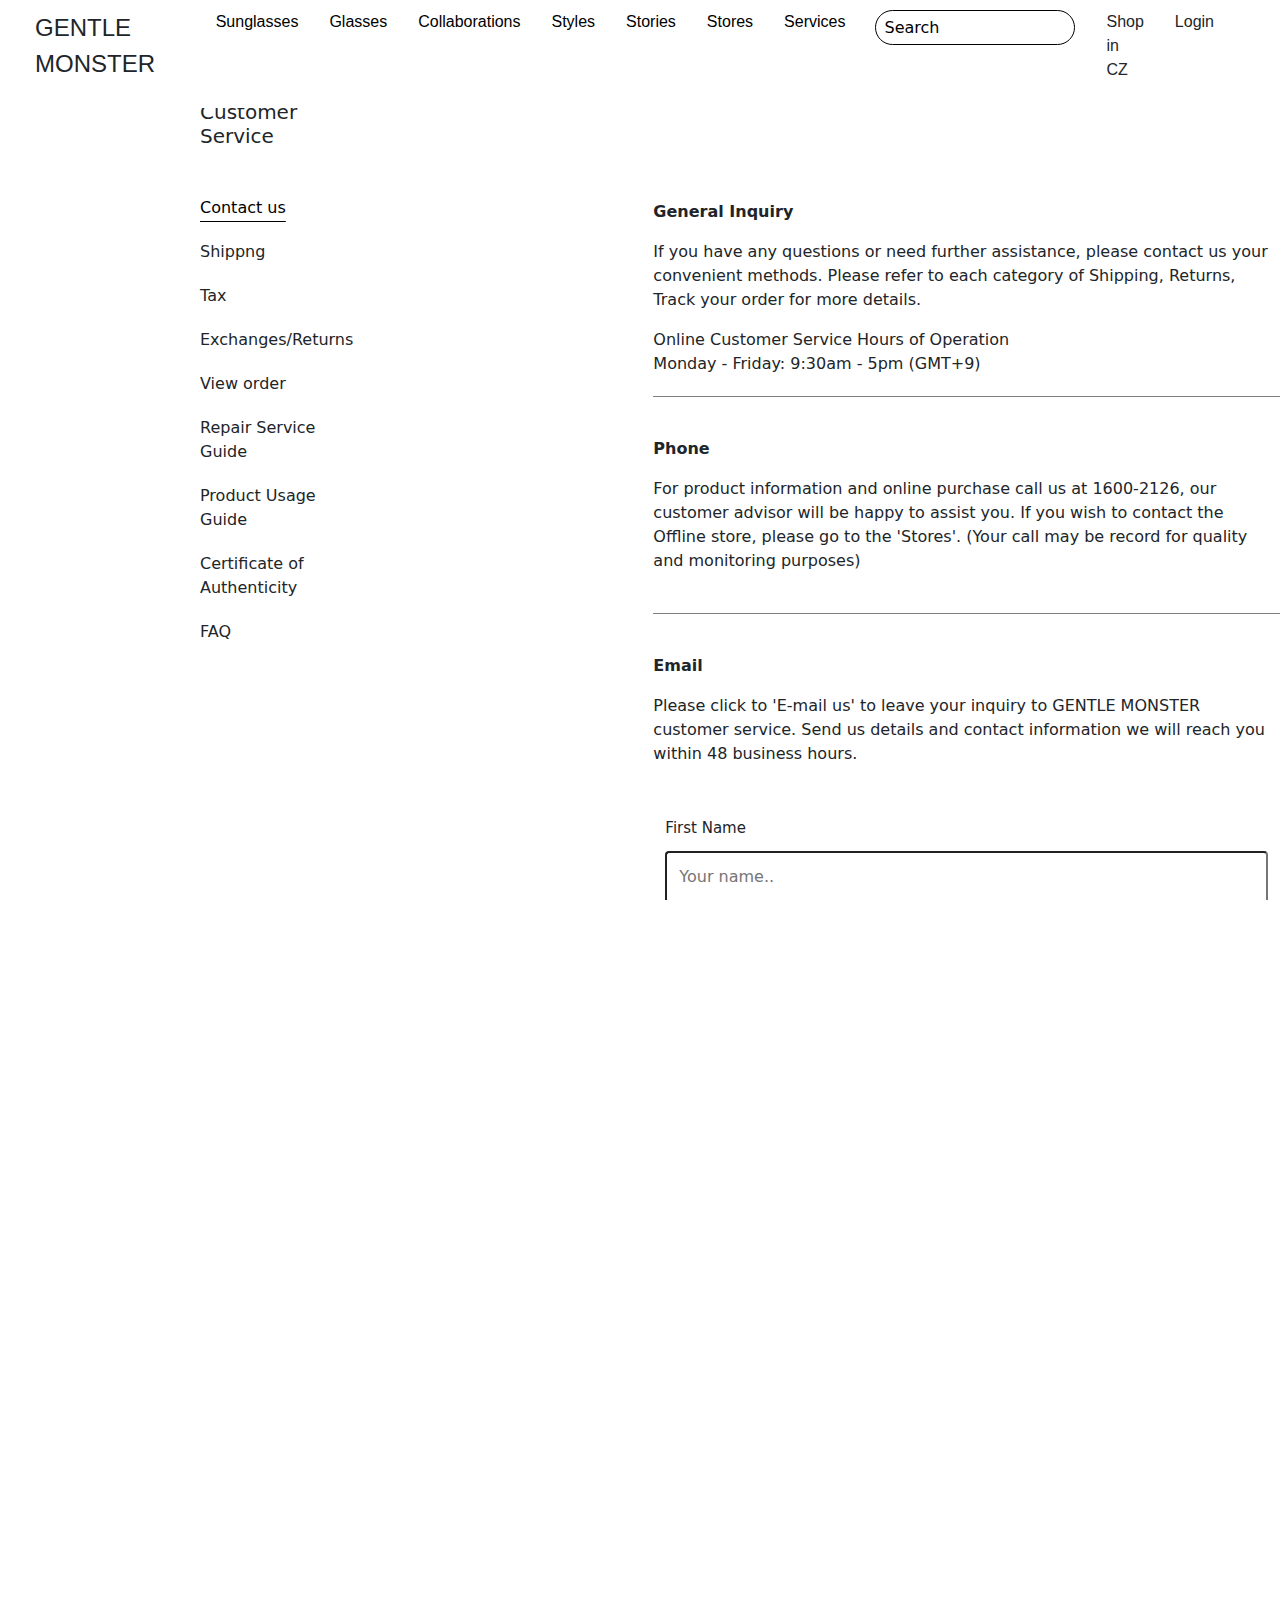
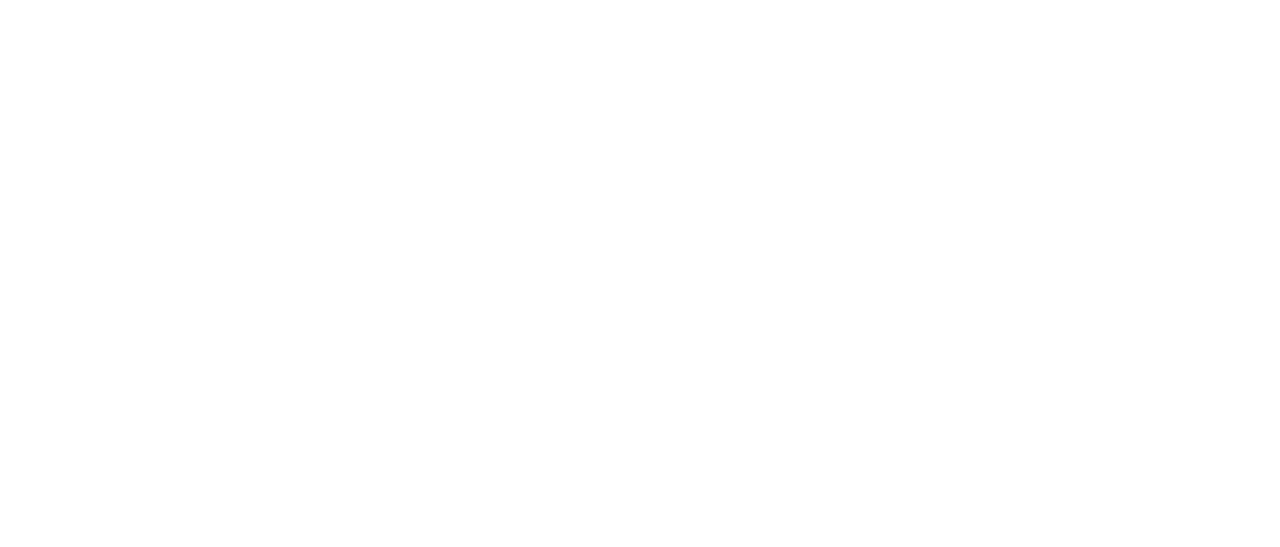
==== contactForm.html @ 1f0d0a0a "projectB" ====
<!DOCTYPE html>
<html lang="en">
<head>
    <meta charset="UTF-8">
    <meta name="viewport" content="width=device-width, initial-scale=1.0">
    <link rel="stylesheet" href="substyleContactForm.css">
    <title>GENTLE MONSTER Official Site</title>
    <link href="https://cdn.jsdelivr.net/npm/bootstrap@5.3.3/dist/css/bootstrap.min.css" rel="stylesheet" integrity="sha384-QWTKZyjpPEjISv5WaRU9OFeRpok6YctnYmDr5pNlyT2bRjXh0JMhjY6hW+ALEwIH" crossorigin="anonymous">
    <link rel="stylesheet" href="https://cdnjs.cloudflare.com/ajax/libs/font-awesome/6.6.0/css/all.min.css" integrity="sha512-Kc323vGBEqzTmouAECnVceyQqyqdsSiqLQISBL29aUW4U/M7pSPA/gEUZQqv1cwx4OnYxTxve5UMg5GT6L4JJg==" crossorigin="anonymous" referrerpolicy="no-referrer" />
    <link
        rel="stylesheet"
        data-purpose="Layout StyleSheet"
        title="Web Awesome"
        href="/css/app-wa-3b124ff0e0d7a67cd8c995d0aeb1d15a.css?vsn=d"
    >

        <link
        rel="stylesheet"
        href="https://site-assets.fontawesome.com/releases/v6.6.0/css/all.css"
        >

        <link
        rel="stylesheet"
        href="https://site-assets.fontawesome.com/releases/v6.6.0/css/sharp-duotone-solid.css"
        >

        <link
        rel="stylesheet"
        href="https://site-assets.fontawesome.com/releases/v6.6.0/css/sharp-thin.css"
        >

        <link
        rel="stylesheet"
        href="https://site-assets.fontawesome.com/releases/v6.6.0/css/sharp-solid.css"
        >

        <link
        rel="stylesheet"
        href="https://site-assets.fontawesome.com/releases/v6.6.0/css/sharp-regular.css"
        >

        <link
        rel="stylesheet"
        href="https://site-assets.fontawesome.com/releases/v6.6.0/css/sharp-light.css"
        >
</head>
<body>
    <header>
        <nav>
            <ul class="nav_items">
                <!-- Logo -->
                <li id="logo">
                    <!-- <img src="image/logo_white.png" alt="logowhite"> -->
                     <a href="index.html" class="text-decoration-none text-dark" id="logoText">GENTLE MONSTER</a>
                </li>
                
                <!-- Navigation Items -->
                <div class="flex_row">
                    <li class="nav_item textFont"><a href="sunglasses.html">Sunglasses</a></li>
                    <li class="nav_item textFont"><a href="glasses.html">Glasses</a></li>
                    <li class="nav_item textFont"><a href="collab.html">Collaborations</a></li>
                    <li class="nav_item textFont"><a href="styles.html">Styles</a></li>
                    <li class="nav_item textFont"><a href="stories.html">Stories</a></li>
                    <li class="nav_item textFont"><a href="stores.html">Stores</a></li>
                    <li class="nav_item textFont"><a href="services.html">Services</a></li>
                </div>
                
                <!-- Right-Side Items -->
                <div class="flex_row">
                    <!-- Search Bar -->
                    <li>
                        <div class="searchContainer">                     
                            <div class="popupcontainer">
                                <input type="text" id="search" name="search" class="searchBar" placeholder="Search">
                                <button id="closeSearchBar">x</button>
                                <div class="itemExtend">
                                    <div class="itemLeft">
                                        <p>Popular searches</p>
                                        <ul>
                                            <li>Gelati 01</li>
                                            <li>Jade 01(BR)</li>
                                            <li>Dada 01(G)</li>
                                            <li>Benben GR7</li>
                                            <li>Molta BRC9</li>
                                            <li>Young G13</li>
                                            <li>Kiko 01(SM)</li>
                                        </ul>
                                    </div>
                                    <div class="itemRight">
                                        <p>Explore our:</p>
                                    </div>
                                    
                                </div>
                                <div class="effectOverlay"></div>
                            </div>

                        </div>
                    </li>
    
                    <!-- Shop Country -->
                    <li class="shopCountry">
                        <section id="shopIn">
                            <p class="text-dark textFont shopText">Shop in <span class="currentCountry textFont shopText">CZ</span></p>
                        </section>
                        <div class="form-country">
                            <button id="closeForm" class="close-button">&times;</button>
                            <form id="countryForm">
                                <label for="countrySelect" class="localText">Please select your Location </label>
                                <select id="countrySelect" name="country" class="selection">
                                    <option value="anou">Please select your shipping country</option>
                                    <option value="us">United States (USD)</option>
                                    <option value="uk">United Kingdom (GBP)</option>
                                    <option value="ca">Canada (CAD)</option>
                                    <option value="vn">Vietnam (VND)</option>
                                    <option value="jp">Japan (JPY)</option>
                                    <option value="kr">South Korea (KRW)</option>
                                    <option value="de">Germany (EURO)</option>
                                    <option value="fr">France (EURO)</option>
                                    <option value="es">Spain (EURO)</option>
                                    <option value="it">Italy (EURO)</option>
                                    <option value="cn">China (CNY)</option>
                                    <option value="in">India (INR)</option>
                                    <option value="au">Australia (AUD)</option>
                                    <option value="br">Brazil (BRL)</option>
                                    <option value="za">South Africa (ZAR)</option>
                                    <option value="mx">Mexico (MXN)</option>
                                </select>
                                <button type="submit" class="save-button localText">Continue Shopping</button>
                                <p class="note localText">
                                    Please be advised that changing your location while shopping will remove all contents from your Shopping Bag.
                                </p>
                            </form>
                        </div>
                    </li>
    
                    <!-- Login -->
                    <li><a href="" class="text-dark text-decoration-none textFont loginText">Login</a></li>
                    
                    <!-- Cart -->
                    <li>
                        <div class="cartContainer">
                            <button id="cartButton" style="background: none; border: none; cursor: pointer;">
                                <i class="fa-sharp fa-light fa-bag-shopping iconBag" style="color: black;"></i>
                            </button>
                            <div class="cartExtend">
                                <button id="closeCart" class="close-button">x</button>
                                <div class="cartContent">
                                    <h3>Shopping Bag</h3>
                                    <p>No product in my shopping bag</p>
                                    <hr>
                                    <p>Standard Shipping <span>Free</span></p>
                                    <p>Total <span>S$ 0</span></p>
                                </div>
                            </div>
                            <div class="cartOverlay"></div> 
                            </div>
                        </div>
                    </li>
                    
                </div>
            </ul>
        </nav>
    </header>

    <!-- Main -->
    <div class="MainDiv">
        <div class="divLeft">
            <h5>Customer Service</h5>
            <div class="request">
                <p class="iLeft">
                    <a href="" style="text-underline-offset: 8px;" class="contact"> Contact us</a>
                </p>
                <p class="iLeft">Shippng</p>
                <p class="iLeft">Tax</p>
                <p class="iLeft">Exchanges/Returns</p>
                <p class="iLeft">View order</p>
                <p class="iLeft">Repair Service Guide</p>
                <p class="iLeft">Product Usage Guide</p>
                <p class="iLeft">Certificate of Authenticity</p>
                <p class="iLeft">FAQ</p>
            </div>
        </div>
        <div class="divRight">
            <div class="itemRght">
                <p class="heading">General Inquiry</p>
                <p>If you have any questions or need further assistance, please contact us your convenient methods. Please refer to each category of Shipping, Returns, Track your order for more details.</p>
                Online Customer Service Hours of Operation
                <br>
                Monday - Friday: 9:30am - 5pm (GMT+9)
            </div>
            <div style="border-top: solid 1px gray; margin-top: 20px"></div>
            <div class="itemRight item2">
                <p class="heading">Phone</p>
                <p>For product information and online purchase call us at 1600-2126, our customer advisor will be happy to assist you. If you wish to contact the Offline store, please go to the 'Stores'. (Your call may be record for quality and monitoring purposes)</p>
            </div>
            <div style="border-bottom: solid 1px gray"></div>
            <div class="itemRight">
                <p class="heading">Email</p>
                <p>Please click to 'E-mail us' to leave your inquiry to GENTLE MONSTER customer service. Send us details and contact information we will reach you within 48 business hours.</p>
                <div class="container">
                    <form action="">
                  
                      <label for="fname">First Name</label>
                      <input type="text" id="fname" name="firstname" placeholder="Your name.." class="textBox">
                  
                      <label for="lname">Last Name</label>
                      <input type="text" id="lname" name="lastname" placeholder="Your last name.." class="textBox">

                      <label for="email">Email</label>
                      <input type="text" id="emain" name="email" placeholder="Your email.." class="textBox">
                  
                      <label for="subject">Subject</label>
                      <textarea id="subject" name="subject" placeholder="Write something.." style="height:200px"></textarea>
                  
                      <input type="submit" value="E-mail us">
                      <input type="submit" value="General Inquiry">
                      <input type="submit" value="Repair Service Inquiry">
                  
                    </form>
                  </div>
            </div>
        </div>
    </div>

    <!-- Footer -->
    <footer class="footer">
        <!-- Customer Service -->
        <div class="footer_nav">
            <div class="footer_section">
                <div class="footer_section_title">Customer Service</div>
                <div class="footer_group">
                    <ul class="footer_items">
                        <li class="footer_item"><a class="footer_item_link" href="https://www.gentlemonster.com/int/customercare/contact">Contact us</a></li>
                        <li class="footer_item"><a class="footer_item_link" href="https://www.gentlemonster.com/int/customercare/shipping">Shipping</a></li>
                        <li class="footer_item"><a class="footer_item_link" href="https://www.gentlemonster.com/int/customercare/tax">Tax</a></li>
                        <li class="footer_item"><a class="footer_item_link" href="https://www.gentlemonster.com/int/customercare/return">Exchanges/Returns</a></li>
                        <li class="footer_item"><a class="footer_item_link" href="https://www.gentlemonster.com/int/bbs/order_guest">Track Your Order</a></li>
                    </ul>
                </div>
            </div>
            
            <!-- Legal Notice -->
            <div class="footer_section">
                <div class="footer_section_title">Legal Notice</div>
                <div class="footer_group">
                    <ul class="footer_items">
                        <li class="footer_item"><a class="footer_item_link" href="https://www.gentlemonster.com/int/legal/terms">Terms of Use</a></li>
                        <li class="footer_item"><a class="footer_item_link" href="https://www.gentlemonster.com/int/legal/privacy_policy">Privacy Policy</a></li>
                        <li class="footer_item"><a class="footer_item_link" href="https://www.gentlemonster.com/int/legal/cookie_policy">Cookie Policy</a></li>
                    </ul>
                </div>
            </div>

            <!-- Social Media -->
            <div class="footer_section">
                <div class="footer_section_title">Social Media</div>
                <div class="footer_group">
                    <ul class="footer_items">
                        <li class="footer_item"><a class="footer_item_link" href="https://www.facebook.com/gentlemonsterofficial" target="_blank">Facebook</a></li>
                        <li class="footer_item"><a class="footer_item_link" href="http://instagram.com/gentlemonster" target="_blank">Instagram</a></li>
                        <li class="footer_item"><a class="footer_item_link" href="https://www.youtube.com/c/gentlemonsterofficial" target="_blank">YouTube</a></li>
                        <li class="footer_item"><a class="footer_item_link" href="https://twitter.com/_gentlemonster_" target="_blank">X</a></li>
                        <li class="footer_item"><a class="footer_item_link" href="http://pf.kakao.com/_Vgxnhu" target="_blank">KakaoTalk</a></li>
                        <li class="footer_item"><a class="footer_item_link" href="https://www.pinterest.com/gentlemonster" target="_blank">Pinterest</a></li>
                        <li class="footer_item"><a class="footer_item_link" href="https://www.gentlemonster.com/img/common/wechat_qr.jpg" target="_blank">WeChat</a></li>
                        <li class="footer_item"><a class="footer_item_link" href="http://weibo.com/gentlemonsteraccount" target="_blank">Weibo</a></li>
                    </ul>
                </div>
            </div>
        </div>

        <!-- Copyright -->
        <div class="copyright">
            <p>© 2024 GENTLE MONSTER</p>
            <div>
                All rights reserved. IICOMBINED Co., Ltd.
            </div>
        </div>
    </footer>

    <script src="\script\subsearchBar.js"></script>
    <script src="\script\shopIn.js"></script>
    <script src="\script\subcart.js"></script>
</body>
</html>
---- substyleContactForm.css ----
*{
    margin: 0;
    padding: 0;
    box-sizing: border-box;
}

html, body {
    height: 100%;
    width: 100%;
    justify-content: center;
    align-items: center;
    overflow-x: hidden;
    scroll-behavior: smooth;
    box-sizing: border-box;
    overflow-y: auto;
}

@font-face {
    font-family: 'GentleMonster';
    font-style: normal;
    font-weight: 400;
    font-display: swap;
    src: url("https://www.gentlemonster.com/int/assets/fonts/GM/GentleMonsterSerif-Regular.woff2") format("woff2"),
         url("https://www.gentlemonster.com/int/assets/fonts/GM/GentleMonsterSerif-Regular.woff") format("woff");
}

@font-face {
    font-family: 'Noto Sans';
    font-style: normal;
    font-weight: 100;
    font-display: swap;
    src: local("NotoSansCjkKr-thin"), 
    url("https://www.gentlemonster.com/int/assets/fonts/notoSans/NotoSansKR-Thin.woff2") format("woff2"), 
    url("https://www.gentlemonster.com/int/assets/fonts/notoSans/NotoSansKR-Thin.woff") format("woff");
}

/* nav */
.nav_items{
    position: fixed;
    display: flex;
    list-style: none;
    justify-content: space-between;
    padding: 10px 20px;
    width: 100%;
    margin: 0;
    background-color: white;
    top: 0;
    left: 0;
    z-index: 1;
}
.nav_itemsChange{
    background-color: white; 
}
.textFont{
    font-family: 'Noto Sans', sans-serif;
}
.flex_row{
    display: flex;
    gap: 1px;
}

#logoText{
    font-family: 'GentleMonster', sans-serif;
    color: #fff;
    font-size: 24px;
}

.nav_item a{
    color: black;
    text-decoration: none;
}

.changeColor a{
    color: black;
    text-decoration: none;
}

li{
    margin: 0 15px;
}

/* Search */
.searchContainer{
    position: relative;
    transition: 0.5s;
}
.searchBar{
    padding: 8px 8px;
    background-color: transparent;
    border-radius: 20px;
    outline: none;
    border: 1px solid black;
    width: 200px;
    height: 35px;
    transition: 0.45s;
}

.searchBarChange{
    border: 1px solid Black;
}

.searchBarExtend{
    background-color: white;
    width: 100vw;
    display: flex;
    justify-content: center;
    position: fixed;
    top: 0;
    left: 0;
}

.itemExtend{
    position: absolute;
    top: 100%;
    left: 0;
    width: 100vw;
    background-color: white;
    z-index: 2 ;
    justify-content: center;
    display: none;
}

#closeSearchBar{
    display: none;
    background-color: #111111;
    color: white;
    border-radius: 50%;
    width: 30px;
    height: 30px;
    position: absolute;
    right: 10px;
    top: 50%;
    transform: translateY(-50%);
}
.searchBar:focus {
    background-color: white;
    width: 500px;
    border-color: black;
    margin: 10px;
}
#search::placeholder{
    color: black;
}

#search.placeHolderBlack::placeholder {
    color: black;
}

.effectOverlay {
    position: absolute;
    top: 0;
    width: 100%;
    height: 100vh;
    background: rgba(0, 0, 0, 0.5);
    clip-path: inset(25% 0 0 0);
    border-bottom: 1px solid #ccc;
    z-index: 1;
    display: none;
    overflow: auto;
    pointer-events: auto;
}


/* Shop in form */
.shopCountry {
    display: inline-block;
}

#shopIn {
    cursor: pointer;
}

.form-country {
    display: none;
    position: absolute;
    top: 100%;
    right: 5%;
    background-color: white;
    border: 1px solid white;
    border-radius: 5px;
    box-shadow: 0px 4px 8px rgba(0, 0, 0, 0.2);
    padding: 20px;
    z-index: 1;
    width: 350px;
}

#countryForm label, #countryForm select, #countryForm button {
    display: block;
    margin-bottom: 10px;
    width: 100%;
}

.close-button {
    position: absolute;
    top: 10px;
    right: 10px;
    background: none;
    border: none;
    font-size: 24px;
    cursor: pointer;
}

.note {
    font-size: 12px;
    color: #555;
    margin-top: 15px;
    line-height: 1.4;
}

.save-button {
    width: 100%;
    background-color: black;
    color: white;
    padding: 10px;
    font-size: 14px;
    border: none;
    border-radius: 4px;
    cursor: pointer;
}

.selection {
    width: 100%;
    padding: 8px;
    outline: none;
    border: none;
    border-bottom: 1px solid black;
    border-radius: 4px;
    margin-bottom: 20px;
    font-size: 14px;
}

#currency{
    pointer-events: none;
} 

label {
    display: block;
    font-size: 15px;
    margin: 15px 0 5px;
}

#languageText {
    font-size: 20px;
    margin-bottom: 20px;
    color: Black;
}

/* cart */
.cartContainer {
    position: relative;
}

.cartExtend {
    position: fixed;
    top: 50px;
    right: -300%;
    width: 300px;
    height: calc(100vh - 50px);
    background-color: white;
    z-index: 3;
    padding: 20px;
    transition: transform 0.3s ease-in-out;
}


.cartExtend.active {
    right: 0;
}

.cartOverlay {
    position: fixed;
    top: 0;
    left: 0;
    width: 100%;
    height: 100%;
    background: rgba(0, 0, 0, 0.5);
    clip-path: inset(6.5% 12% 0 0);
    z-index: 1;
    display: none;
    overflow: auto;
    pointer-events: auto;
}

.close-button {
    background: none;
    border: none;
    font-size: 20px;
    cursor: pointer;
    position: absolute;
    top: 10px;
    right: 10px;
}

/* Main */
.MainDiv{
    padding-top: 100px;
    justify-items: center;
    display: flex;
}
h5{
    padding-bottom: 40px;
}
.divLeft{
    margin-left: 200px;
    margin-right: 300px;
}
.heading{
    font-weight: 700;
}

.contact{
    color: black;
    text-decoration: none;
    text-decoration: underline;
}

.iLeft{
    margin-bottom: 20px;
}
.itemRight{
    margin-top: 40px;
    margin-bottom: 40px;
}
.divRight{
    max-width: 925px;
    padding-top: 100px;
}


/* form */
.textBox, textarea {
    width: 100%;
    padding: 12px;
    border-radius: 4px;
    margin-top: 6px;
    margin-bottom: 16px;
  }

input[type=submit] {
    background-color: black;
    color: white;
    padding: 12px 20px;
    border: none;
    cursor: pointer;
    margin: 20px;
}

.container {
    padding: 20px;
}


/* footer */
.footer {
    background-color: #f8f8f8;
    padding: 40px 20px;
    display: flex;
    flex-direction: column;
    align-items: center;
    font-size: 14px;
    color: #333;
    margin-top: 30px;
}

.footer_nav {
    display: flex;
    justify-content: space-between;
    width: 100%;
    max-width: 1200px;
    margin-bottom: 30px;
}

.footer_section {
    flex: 1;
    padding: 0 20px;
}

.footer_section_title {
    font-weight: bold;
    font-size: 16px;
    margin-bottom: 20px;
}

.footer_group {
    margin-bottom: 30px;
}

.footer_items {
    list-style-type: none;
}

.footer_item {
    margin-bottom: 10px;
}

.footer_item_link {
    text-decoration: none;
    color: #333;
    font-size: 14px;
}

.footer_item_link:hover {
    text-decoration: underline;
}

.copyright {
    text-align: center;
    color: #666;
    font-size: 14px;
}
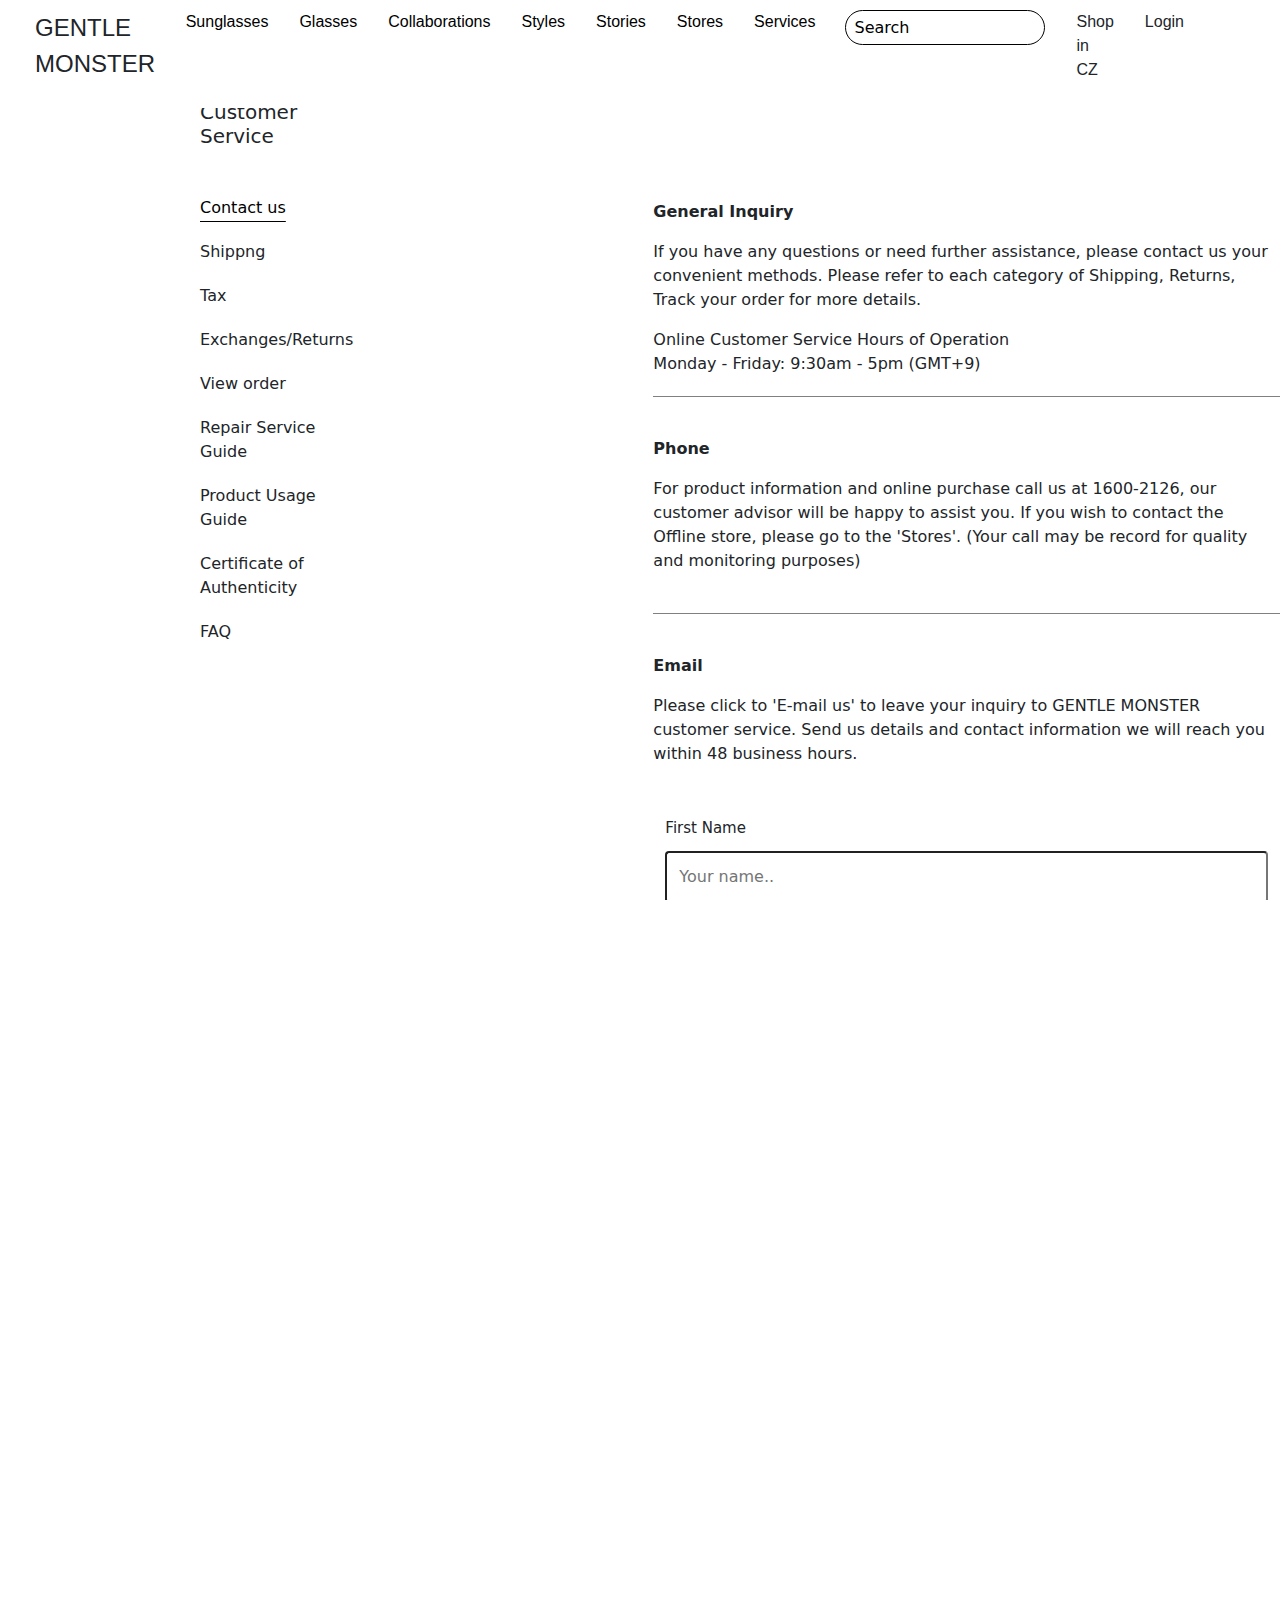
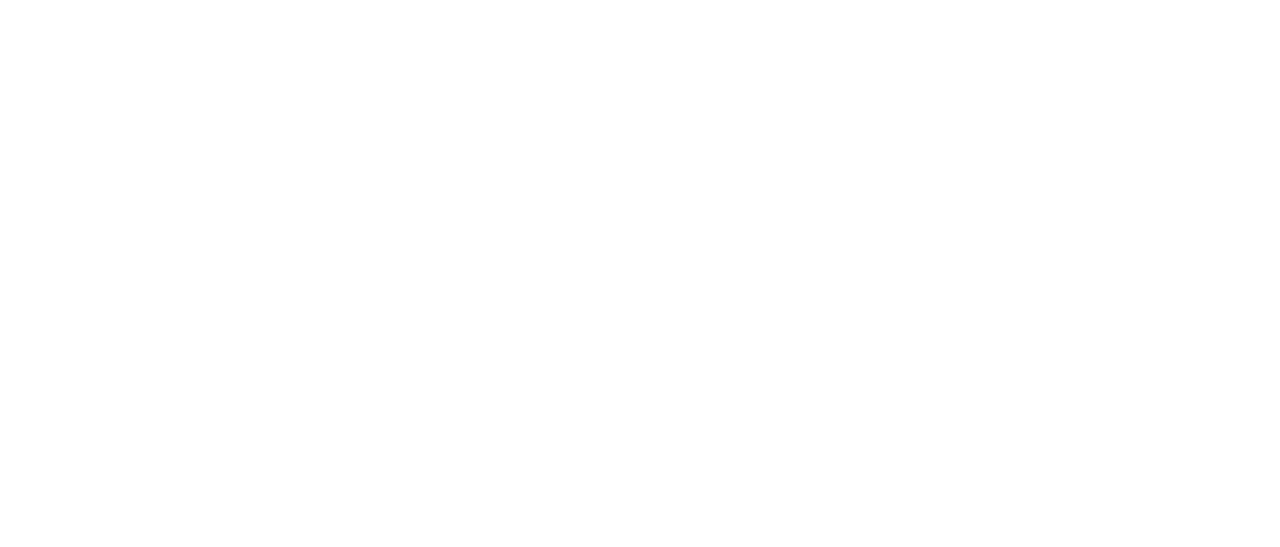
==== commit f8967c67: "update reponsive" ====
--- a/contactForm.html
+++ b/contactForm.html
@@ -158,8 +158,38 @@
                     </li>
                     
                 </div>
+                <li class="burger-container">
+                    <button class="burger-cart">
+                        <i class="fa-sharp fa-light fa-bag-shopping " style="color: black;"></i>
+                    </button>
+                    <button class="burger-search">
+                        <i class="fa-light fa-magnifying-glass " style="color: black;"></i>
+                    </button>
+                    
+                    <div class="burger" id="burgerMenu">
+                        <span></span>
+                        <span></span>
+                        <span></span>
+                    </div>
+                </li>
             </ul>
         </nav>
+        <div class="burger-menu" id="burgerMenuItems">
+            <button class="close-burger" id="closeBurger">x</button>
+            <ul>
+                <li class="nav_item textFont"><a href="sunglasses.html">Sunglasses</a></li>
+                <li class="nav_item textFont"><a href="glasses.html">Glasses</a></li>
+                <li class="nav_item textFont"><a href="collab.html">Collaborations</a></li>
+                <li class="nav_item textFont"><a href="styles.html">Styles</a></li>
+                <li class="nav_item textFont"><a href="stories.html">Stories</a></li>
+                <li class="nav_item textFont"><a href="stores.html">Stores</a></li>
+                <li class="nav_item textFont"><a href="services.html">Services</a></li>
+                <li><a href="" class="text-white text-decoration-none textFont loginText">Login</a></li>
+                <li class="shopCountry">
+                    <p>Shop in <span class="currentCountry">CZ</span></p>
+                </li>
+            </ul>
+        </div>
     </header>
 
     <!-- Main -->
@@ -281,5 +311,6 @@
     <script src="\script\subsearchBar.js"></script>
     <script src="\script\shopIn.js"></script>
     <script src="\script\subcart.js"></script>
+    <script src="\script\navRepon.js"></script>
 </body>
 </html>--- a/substyleContactForm.css
+++ b/substyleContactForm.css
@@ -291,6 +291,85 @@
     right: 10px;
 }
 
+/* burger */
+.burger-container {
+    display: flex;
+    align-items: center;
+    gap: 15px;
+}
+
+.burger {
+    display: none;
+    cursor: pointer;
+    flex-direction: column;
+    gap: 4px;
+    align-items: center;
+    justify-content: center;
+    width: 30px;
+    height: 30px;
+    background-color: transparent;
+    border: none;
+}
+
+.burger span {
+    display: block;
+    width: 20px;
+    height: 2px;
+    background-color: black;
+    margin: 3px 0;
+    transition: 0.3s;
+}
+
+.burger-search, .burger-cart {
+    background: none;
+    padding: 0;
+    cursor: pointer;
+    display: none;
+    align-items: center;
+    justify-content: center;
+    border: none;
+}
+.burger-menu {
+    display: none;
+    position: fixed;
+    top: 0;
+    right: 0;
+    height: 100%;
+    width: 300px;
+    background: white;
+    box-shadow: -5px 0 10px rgba(0, 0, 0, 0.2);
+    z-index: 1000;
+    overflow-y: auto;
+    padding: 20px;
+}
+
+.close-burger {
+    position: absolute;
+    top: 10px;
+    right: 10px;
+    background: none;
+    border: none;
+    font-size: 24px;
+    font-weight: bold;
+    color: black;
+    cursor: pointer;
+    z-index: 1001;
+}
+
+.burger-menu ul {
+    list-style: none;
+    padding: 20px;
+}
+
+.burger-menu ul li {
+    margin: 10px 0;
+}
+
+.burger-menu ul li a {
+    text-decoration: none;
+    color: black;
+}
+
 /* Main */
 .MainDiv{
     padding-top: 100px;
@@ -349,6 +428,70 @@
     padding: 20px;
 }
 
+/* Reponsive */
+@media (max-width: 1200px) {
+    .divLeft{
+        margin-left: 50px;
+        margin-right: 100px;
+    }
+    .flex_row {
+        display: none;
+    }
+
+    .burger {
+        display: flex;
+    }
+
+    .burger-menu.active {
+        display: block;
+    }
+    .burger-search, .burger-cart{
+        display: block;
+    }
+}
+
+@media (max-width: 992px) {
+    .divLeft{
+        margin-left: 50px;
+        margin-right: 100px;
+    }
+    .flex_row {
+        display: none;
+    }
+
+    .burger {
+        display: flex;
+    }
+
+    .burger-menu.active {
+        display: block;
+    }
+    .burger-search, .burger-cart{
+        display: block;
+    }
+}
+
+@media (max-width: 768px) {
+    .divLeft{
+        margin-left: 50px;
+        margin-right: 100px;
+    }
+    .flex_row {
+        display: none;
+    }
+
+    .burger {
+        display: flex;
+    }
+
+    .burger-menu.active {
+        display: block;
+    }
+    .burger-search, .burger-cart{
+        display: block;
+    }
+}
+
 
 /* footer */
 .footer {
